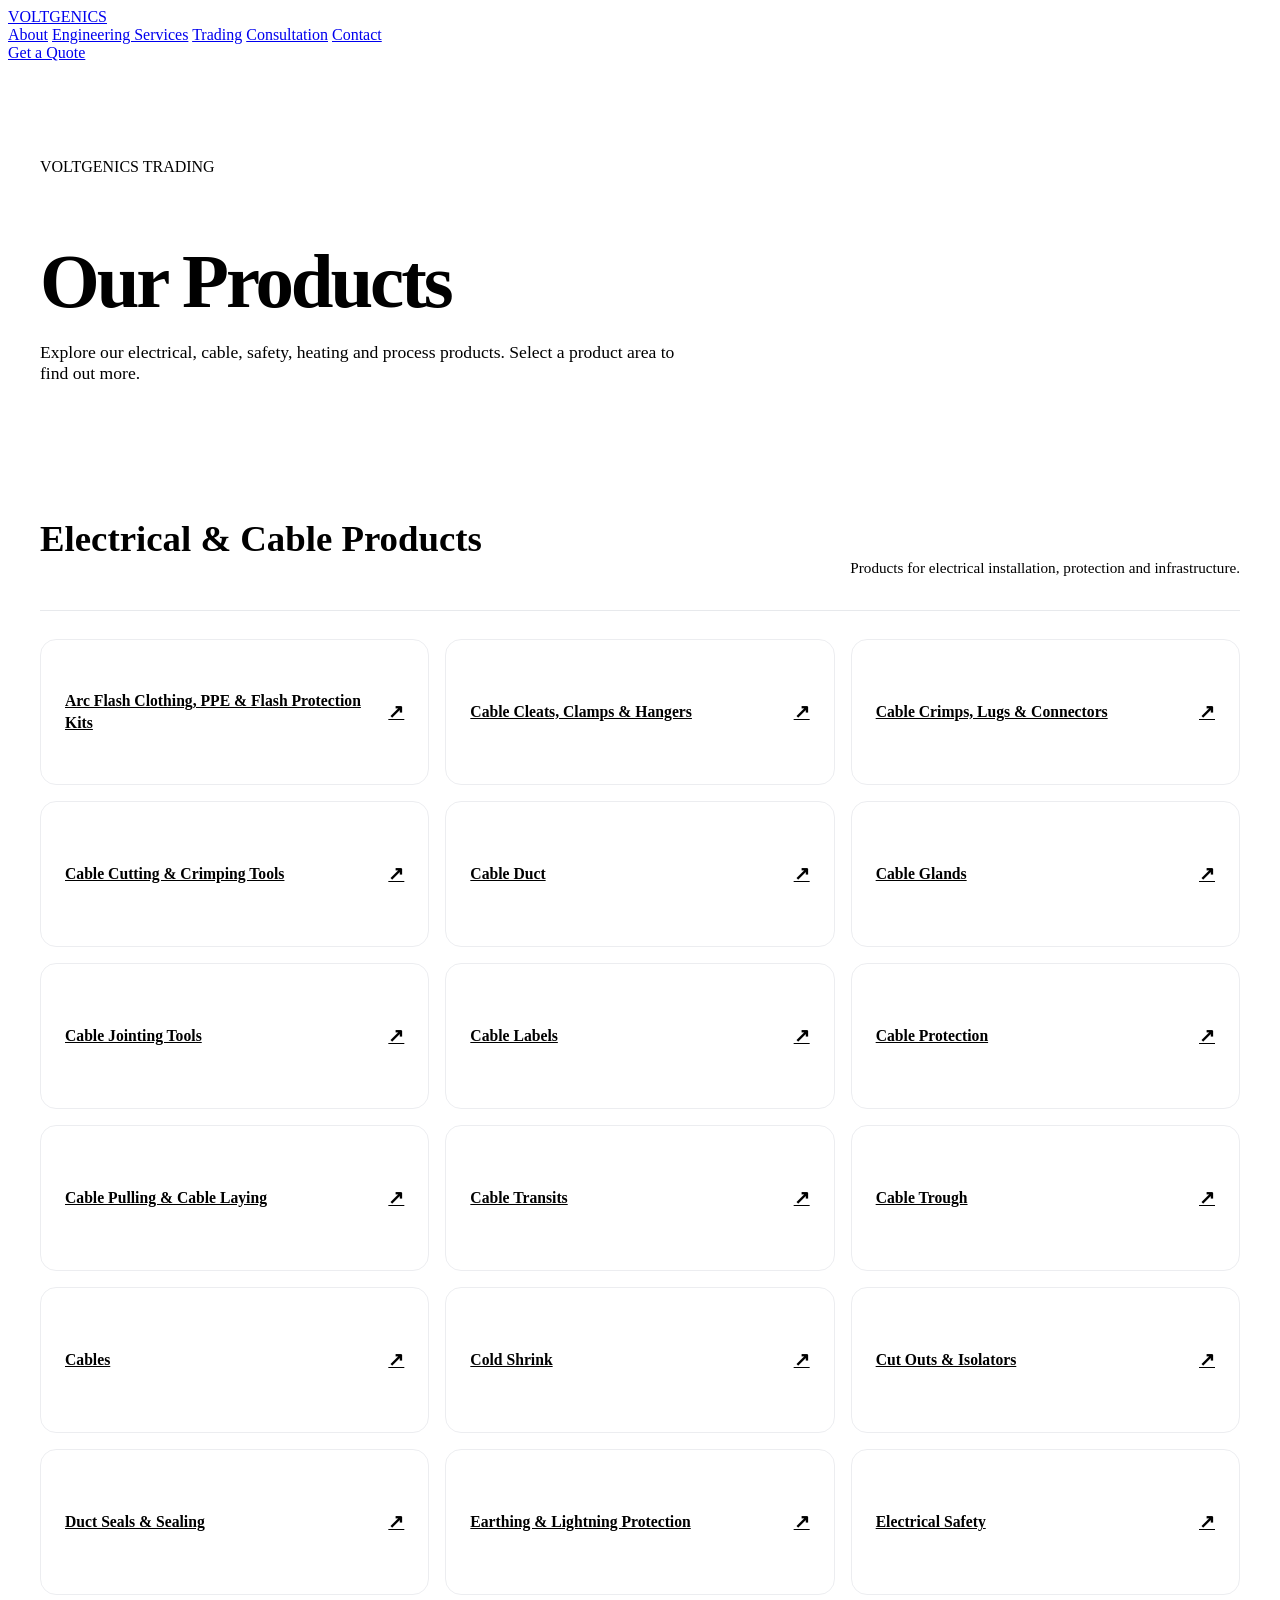
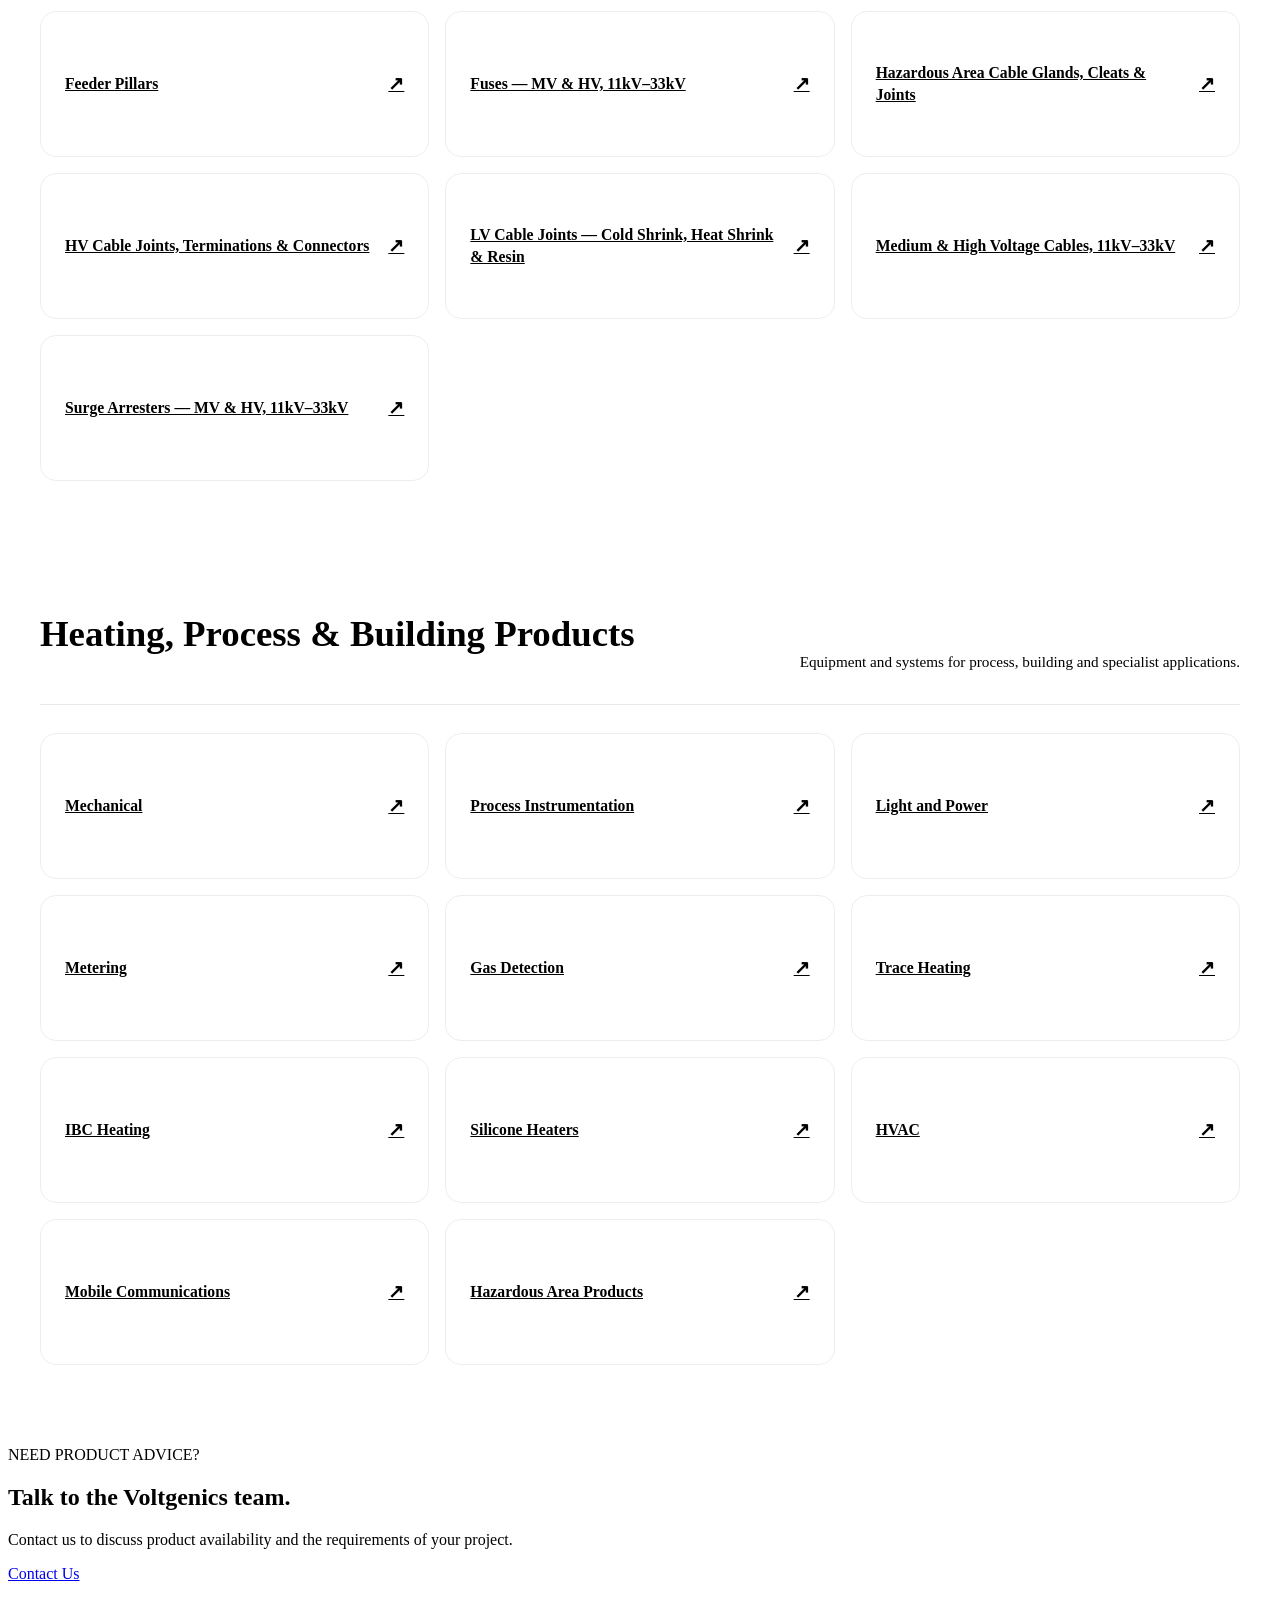
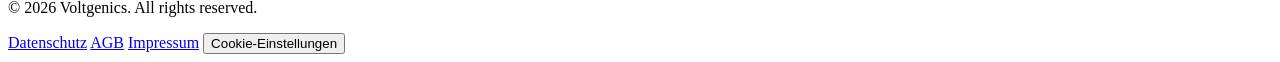
==== trading.html @ 8e9fd5e8 "Add website" ====
<!DOCTYPE html>
<html lang="en">
<head>
    <meta charset="UTF-8">
    <meta name="viewport" content="width=device-width, initial-scale=1.0">

    <title>Products | Voltgenics</title>
    <meta name="description"
        content="Browse Voltgenics electrical, cable, safety, heating and process instrumentation product ranges.">

    <link rel="stylesheet" href="css/style.css">

    <style>
        .products-intro {
            max-width: 1200px;
            margin: 0 auto;
            padding: 80px 30px 50px;
        }

        .products-intro h1 {
            max-width: 14ch;
            margin-bottom: 18px;
            color: var(--white);
            font-size: clamp(2.8rem, 6vw, 5rem);
            font-weight: 700;
            line-height: 1.1;
            letter-spacing: -0.04em;
        }

        .products-intro > p:last-child {
            max-width: 650px;
            color: var(--siberia);
            font-size: 1.1rem;
        }

        .product-section {
            max-width: 1200px;
            margin: 0 auto;
            padding: 35px 30px 65px;
        }

        .product-section-heading {
            display: flex;
            align-items: end;
            justify-content: space-between;
            gap: 24px;
            margin-bottom: 28px;
            padding-bottom: 18px;
            border-bottom: 1px solid rgba(148, 157, 169, 0.22);
        }

        .product-section-heading h2 {
            color: var(--white);
            font-size: clamp(1.6rem, 3vw, 2.3rem);
            font-weight: 700;
            line-height: 1.2;
        }

        .product-section-heading p {
            color: var(--siberia);
            font-size: 0.95rem;
        }

        .product-grid {
            display: grid;
            grid-template-columns: repeat(3, minmax(0, 1fr));
            gap: 16px;
        }

        .product-link {
            min-height: 100px;
            display: flex;
            align-items: center;
            justify-content: space-between;
            gap: 18px;
            padding: 22px 24px;
            border: 1px solid rgba(148, 157, 169, 0.18);
            border-radius: 16px;
            background: var(--retro-blue);
            color: var(--white);
            font-size: 0.98rem;
            font-weight: 700;
            line-height: 1.4;
            transition: border-color 0.2s ease, background 0.2s ease, transform 0.2s ease;
        }

        .product-link::after {
            content: "↗";
            flex: 0 0 auto;
            color: var(--spring-sky);
            font-size: 1.2rem;
            transition: transform 0.2s ease;
        }

        .product-link:hover {
            transform: translateY(-3px);
            border-color: var(--spring-sky);
            background: #355b81;
        }

        .product-link:hover::after {
            transform: translate(2px, -2px);
        }

        .product-link:focus-visible {
            outline: 3px solid var(--spring-sky);
            outline-offset: 3px;
        }

        @media (max-width: 900px) {
            .products-intro {
                padding: 65px 20px 35px;
            }

            .product-section {
                padding: 30px 20px 50px;
            }

            .product-grid {
                grid-template-columns: repeat(2, minmax(0, 1fr));
            }
        }

        @media (max-width: 600px) {
            .products-intro {
                padding-top: 50px;
            }

            .product-grid {
                grid-template-columns: 1fr;
            }

            .product-link {
                min-height: 82px;
                padding: 19px 20px;
            }

            .product-section-heading {
                align-items: start;
                flex-direction: column;
                gap: 8px;
            }
        }
    </style>
</head>

<body>
    <header>
        <nav class="navbar" aria-label="Main navigation">
            <a href="index.html" class="logo" aria-label="Voltgenics home">
                VOLTGENICS
            </a>

            <div class="nav-links">
                <a href="index.html#about">About</a>
                <a href="services.html">Engineering Services</a>
                <a href="trading.html#Trading">Trading</a>
                <a href="consultation.html#Consultation">Consultation</a>
                <a href="contact.html#contact">Contact</a>
            </div>

            <a href="index.html#contact" class="nav-button">Get a Quote</a>
        </nav>
    </header>

    <main>
        <section class="products-intro">
            <p class="eyebrow">VOLTGENICS TRADING</p>
            <h1>Our Products</h1>
            <p>
                Explore our electrical, cable, safety, heating and process
                products. Select a product area to find out more.
            </p>
        </section>

        <section class="product-section" aria-labelledby="electrical-products">
            <div class="product-section-heading">
                <h2 id="electrical-products">Electrical &amp; Cable Products</h2>
                <p>Products for electrical installation, protection and infrastructure.</p>
            </div>

            <div class="product-grid">
                <a class="product-link" href="https://www.powerandcables.com/product/arc-flash-clothing-protection/">Arc Flash Clothing, PPE &amp; Flash Protection Kits</a>
                <a class="product-link" href="https://www.powerandcables.com/product/cable-cleats/">Cable Cleats, Clamps &amp; Hangers</a>
                <a class="product-link" href="https://www.powerandcables.com/product/cable-crimps-lugs-connectors/">Cable Crimps, Lugs &amp; Connectors</a>
                <a class="product-link" href="https://www.powerandcables.com/product/cable-cutting-crimping-tools/">Cable Cutting &amp; Crimping Tools</a>
                <a class="product-link" href="https://www.powerandcables.com/product/cable-duct/">Cable Duct</a>
                <a class="product-link" href="https://www.powerandcables.com/product/cable-glands/">Cable Glands</a>
                <a class="product-link" href="https://www.powerandcables.com/product/cable-jointing-tools/">Cable Jointing Tools</a>
                <a class="product-link" href="https://www.powerandcables.com/product/cable-labels/">Cable Labels</a>
                <a class="product-link" href="https://www.powerandcables.com/product/cable-protection/">Cable Protection</a>
                <a class="product-link" href="https://www.powerandcables.com/product/cable-pulling-laying/">Cable Pulling &amp; Cable Laying</a>
                <a class="product-link" href="https://www.powerandcables.com/product/cable-transits/">Cable Transits</a>
                <a class="product-link" href="https://www.powerandcables.com/product/cable-trough/">Cable Trough</a>
                <a class="product-link" href="https://www.powerandcables.com/product/offshore-cables/">Cables</a>
                <a class="product-link" href="https://www.powerandcables.com/product/cold-shrink/">Cold Shrink</a>
                <a class="product-link" href="https://www.powerandcables.com/product/cut-outs-isolators/">Cut Outs &amp; Isolators</a>
                <a class="product-link" href="https://www.powerandcables.com/product/duct-seals/">Duct Seals &amp; Sealing</a>
                <a class="product-link" href="https://www.powerandcables.com/product/earthing-lightning-protection/">Earthing &amp; Lightning Protection</a>
                <a class="product-link" href="https://www.powerandcables.com/product/electrical-safety/">Electrical Safety</a>
                <a class="product-link" href="https://www.powerandcables.com/product/feeder-pillars/">Feeder Pillars</a>
                <a class="product-link" href="https://www.powerandcables.com/product/fuses-hv-mv-11kv-33kv/">Fuses — MV &amp; HV, 11kV–33kV</a>
                <a class="product-link" href="https://www.powerandcables.com/product/hazardous-area/">Hazardous Area Cable Glands, Cleats &amp; Joints</a>
                <a class="product-link" href="https://www.powerandcables.com/product/hv-cable-joints-terminations-connectors/">HV Cable Joints, Terminations &amp; Connectors</a>
                <a class="product-link" href="https://www.powerandcables.com/product/lv-cable-joints/">LV Cable Joints — Cold Shrink, Heat Shrink &amp; Resin</a>
                <a class="product-link" href="https://www.powerandcables.com/product/11kv-33kv-mv-hv-cables/">Medium &amp; High Voltage Cables, 11kV–33kV</a>
                <a class="product-link" href="https://www.powerandcables.com/product/surge-arresters-mv-hv-11kv-33kv/">Surge Arresters — MV &amp; HV, 11kV–33kV</a>
            </div>
        </section>

        <section class="product-section" aria-labelledby="heating-process-products">
            <div class="product-section-heading">
                <h2 id="heating-process-products">Heating, Process &amp; Building Products</h2>
                <p>Equipment and systems for process, building and specialist applications.</p>
            </div>

            <div class="product-grid">
                <a class="product-link" href="https://www.heatingandprocess.com/product/mechanical/">Mechanical</a>
                <a class="product-link" href="https://www.heatingandprocess.com/product/process-instrumentation/">Process Instrumentation</a>
                <a class="product-link" href="https://www.heatingandprocess.com/product/light-power/">Light and Power</a>
                <a class="product-link" href="https://www.heatingandprocess.com/product/metering/">Metering</a>
                <a class="product-link" href="https://www.heatingandprocess.com/product/gas-detection/">Gas Detection</a>
                <a class="product-link" href="https://www.heatingandprocess.com/product/trace-heating/">Trace Heating</a>
                <a class="product-link" href="https://www.heatingandprocess.com/product/ibc-heating/">IBC Heating</a>
                <a class="product-link" href="https://www.heatingandprocess.com/product/silicone-heaters/">Silicone Heaters</a>
                <a class="product-link" href="https://www.heatingandprocess.com/product/hvac-breeam-leak-detection-valves-wras/">HVAC</a>
                <a class="product-link" href="https://www.heatingandprocess.com/product/mobile-communications/">Mobile Communications</a>
                <a class="product-link" href="https://www.heatingandprocess.com/product/hazardous-area-products/">Hazardous Area Products</a>
            </div>
        </section>

        <section class="contact">
            <p class="eyebrow">NEED PRODUCT ADVICE?</p>
            <h2>Talk to the Voltgenics team.</h2>
            <p>
                Contact us to discuss product availability and the requirements
                of your project.
            </p>
            <a href="index.html#contact" class="button-primary">Contact Us</a>
        </section>
    </main>

<footer>
    <p>© 2026 Voltgenics. All rights reserved.</p>

    <nav class="footer-legal" aria-label="Legal information">
        <a href="datenschutz.html">Datenschutz</a>
        <a href="agb.html">AGB</a>
        <a href="impressum.html">Impressum</a>
        <button type="button" id="open-cookie-settings">
            Cookie-Einstellungen
        </button>
    </nav>
</footer>
</body>
</html>
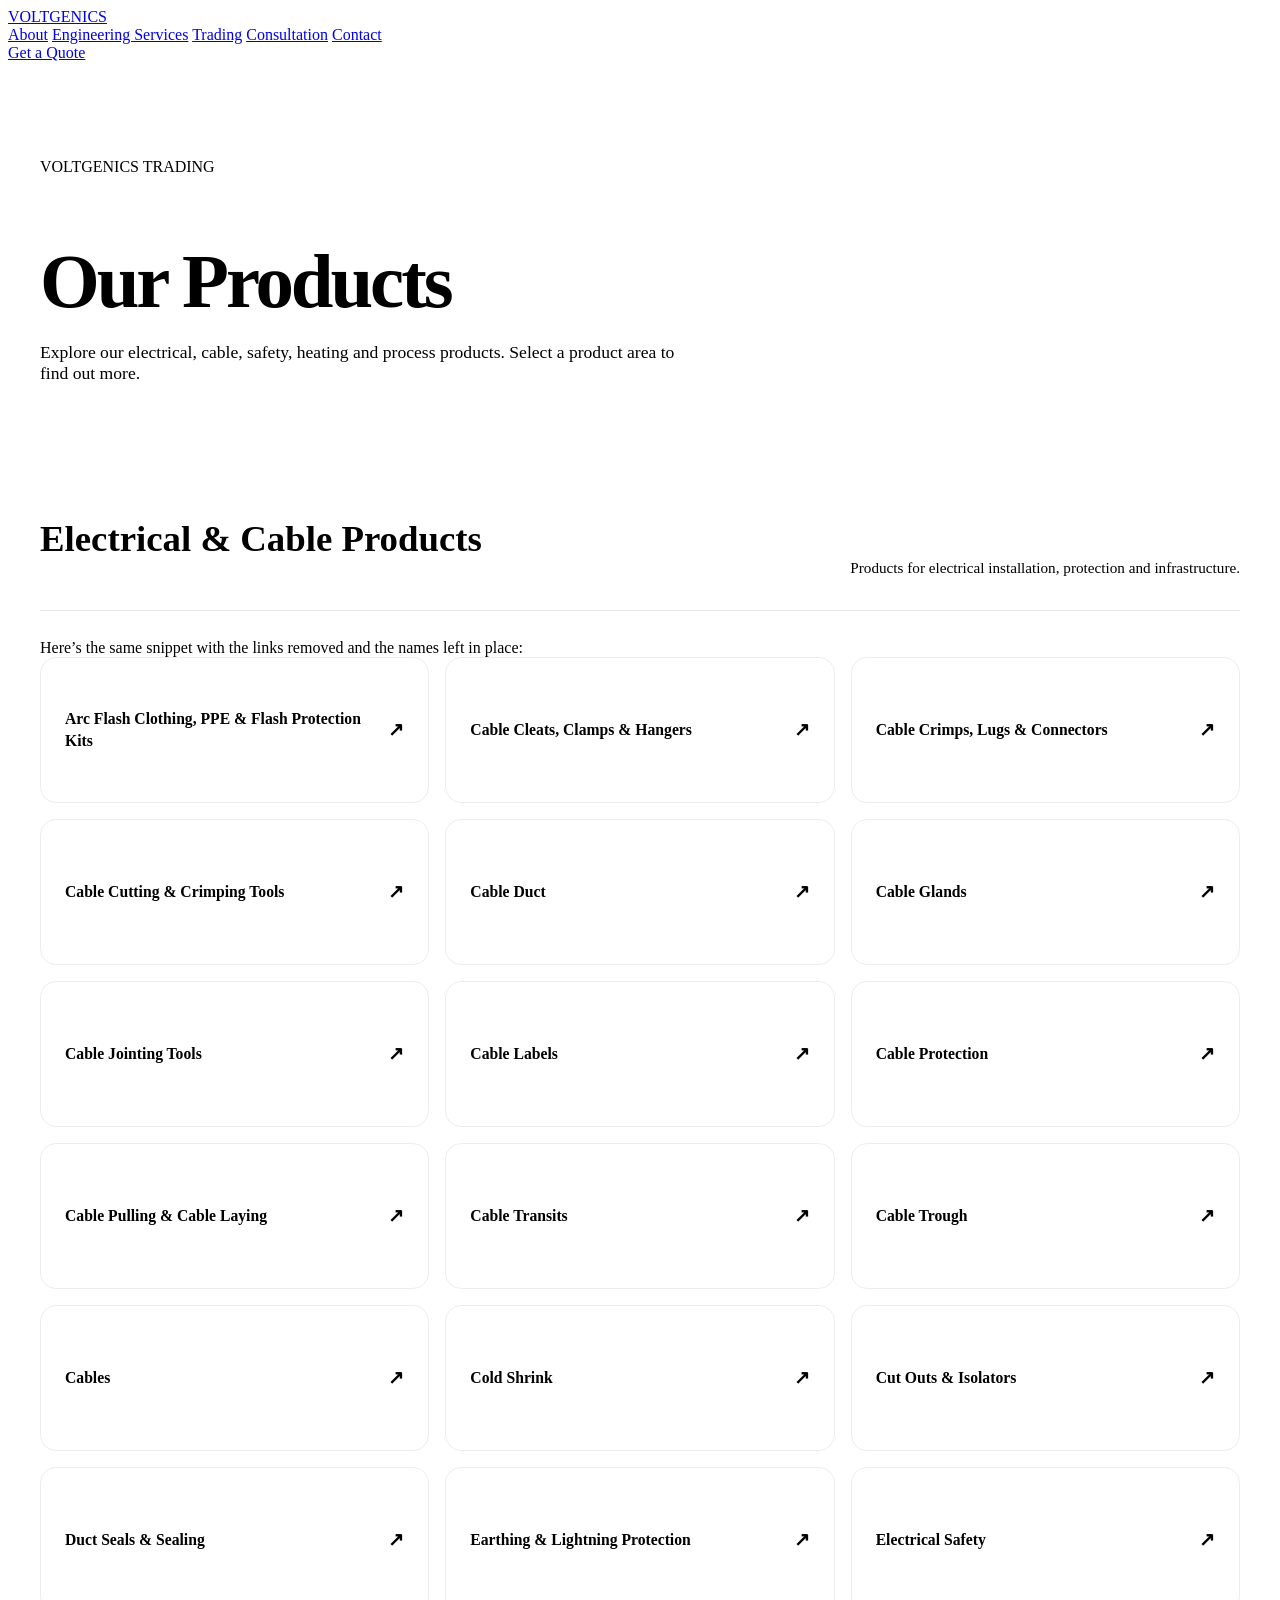
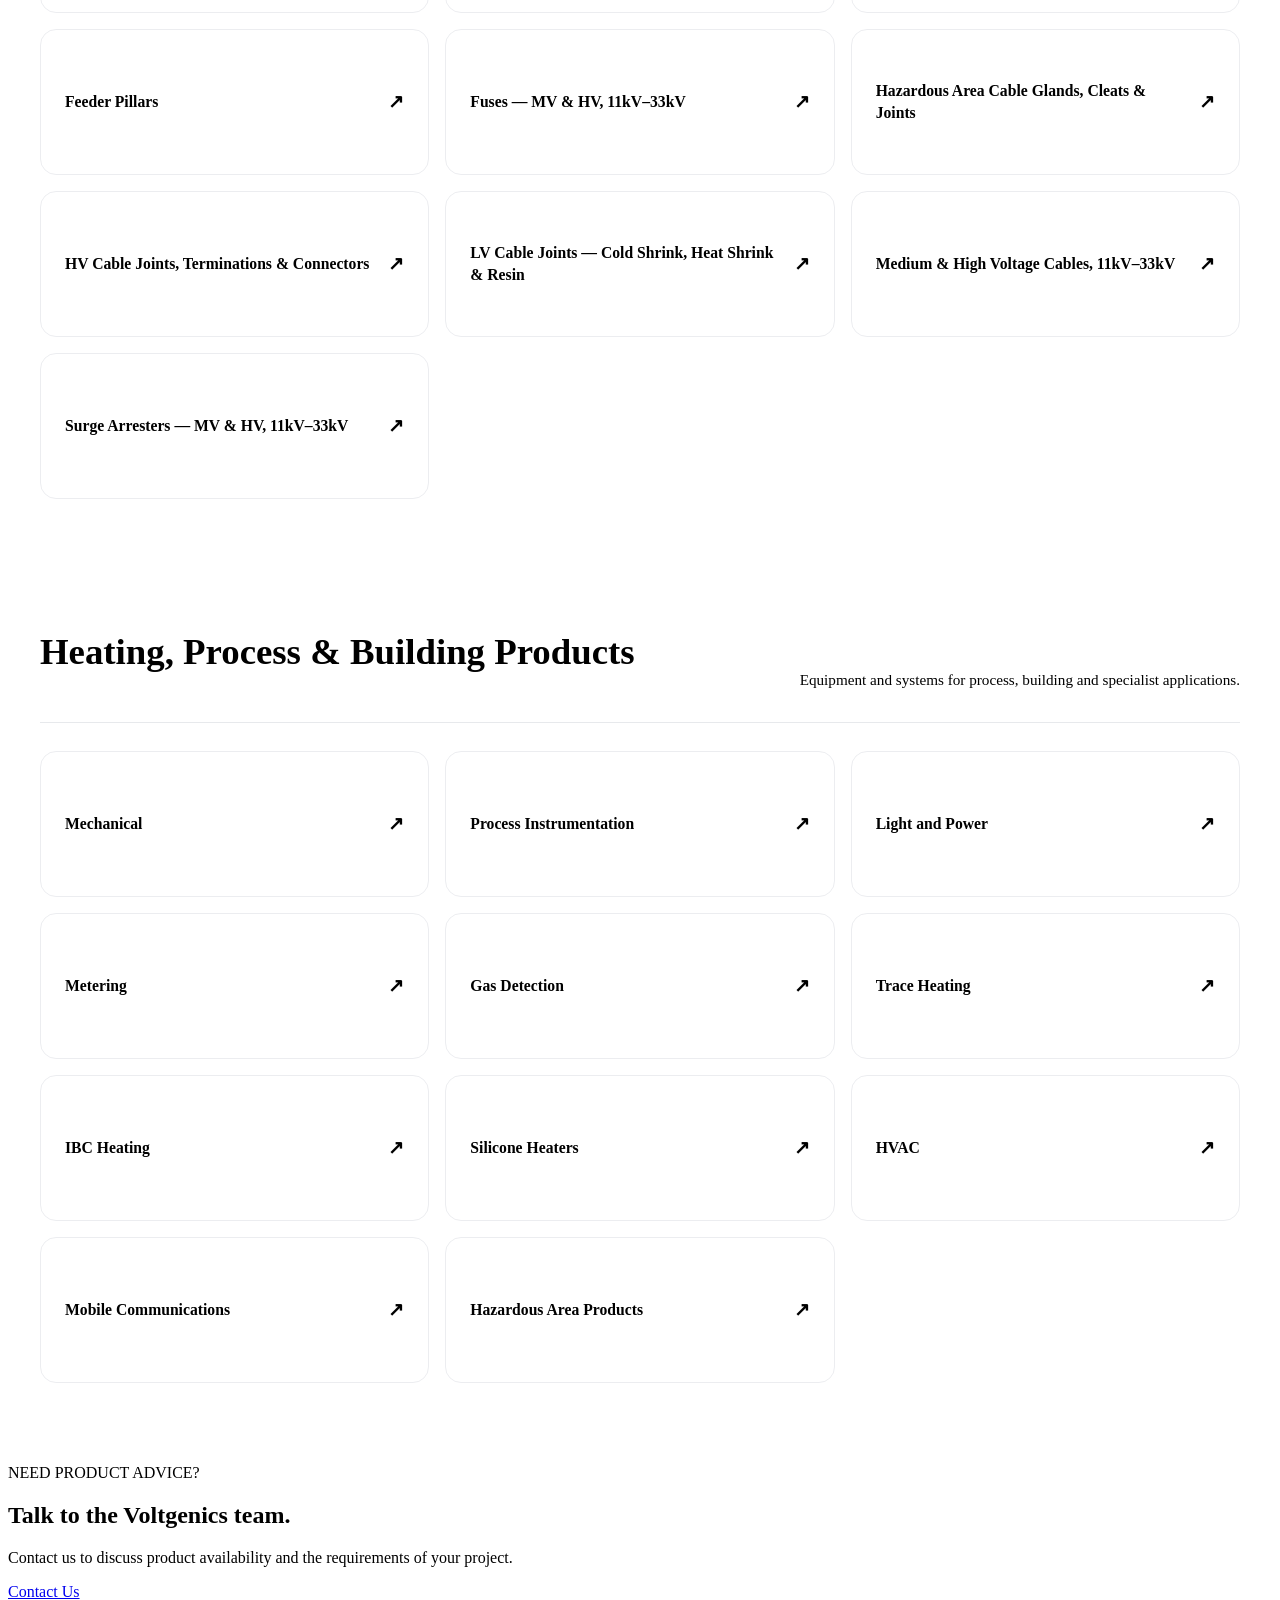
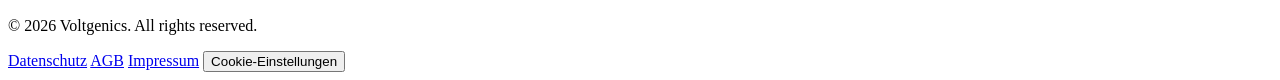
==== commit 1868d30c: "Update trading page" ====
--- a/trading.html
+++ b/trading.html
@@ -179,55 +179,57 @@
                 <p>Products for electrical installation, protection and infrastructure.</p>
             </div>
 
-            <div class="product-grid">
-                <a class="product-link" href="https://www.powerandcables.com/product/arc-flash-clothing-protection/">Arc Flash Clothing, PPE &amp; Flash Protection Kits</a>
-                <a class="product-link" href="https://www.powerandcables.com/product/cable-cleats/">Cable Cleats, Clamps &amp; Hangers</a>
-                <a class="product-link" href="https://www.powerandcables.com/product/cable-crimps-lugs-connectors/">Cable Crimps, Lugs &amp; Connectors</a>
-                <a class="product-link" href="https://www.powerandcables.com/product/cable-cutting-crimping-tools/">Cable Cutting &amp; Crimping Tools</a>
-                <a class="product-link" href="https://www.powerandcables.com/product/cable-duct/">Cable Duct</a>
-                <a class="product-link" href="https://www.powerandcables.com/product/cable-glands/">Cable Glands</a>
-                <a class="product-link" href="https://www.powerandcables.com/product/cable-jointing-tools/">Cable Jointing Tools</a>
-                <a class="product-link" href="https://www.powerandcables.com/product/cable-labels/">Cable Labels</a>
-                <a class="product-link" href="https://www.powerandcables.com/product/cable-protection/">Cable Protection</a>
-                <a class="product-link" href="https://www.powerandcables.com/product/cable-pulling-laying/">Cable Pulling &amp; Cable Laying</a>
-                <a class="product-link" href="https://www.powerandcables.com/product/cable-transits/">Cable Transits</a>
-                <a class="product-link" href="https://www.powerandcables.com/product/cable-trough/">Cable Trough</a>
-                <a class="product-link" href="https://www.powerandcables.com/product/offshore-cables/">Cables</a>
-                <a class="product-link" href="https://www.powerandcables.com/product/cold-shrink/">Cold Shrink</a>
-                <a class="product-link" href="https://www.powerandcables.com/product/cut-outs-isolators/">Cut Outs &amp; Isolators</a>
-                <a class="product-link" href="https://www.powerandcables.com/product/duct-seals/">Duct Seals &amp; Sealing</a>
-                <a class="product-link" href="https://www.powerandcables.com/product/earthing-lightning-protection/">Earthing &amp; Lightning Protection</a>
-                <a class="product-link" href="https://www.powerandcables.com/product/electrical-safety/">Electrical Safety</a>
-                <a class="product-link" href="https://www.powerandcables.com/product/feeder-pillars/">Feeder Pillars</a>
-                <a class="product-link" href="https://www.powerandcables.com/product/fuses-hv-mv-11kv-33kv/">Fuses — MV &amp; HV, 11kV–33kV</a>
-                <a class="product-link" href="https://www.powerandcables.com/product/hazardous-area/">Hazardous Area Cable Glands, Cleats &amp; Joints</a>
-                <a class="product-link" href="https://www.powerandcables.com/product/hv-cable-joints-terminations-connectors/">HV Cable Joints, Terminations &amp; Connectors</a>
-                <a class="product-link" href="https://www.powerandcables.com/product/lv-cable-joints/">LV Cable Joints — Cold Shrink, Heat Shrink &amp; Resin</a>
-                <a class="product-link" href="https://www.powerandcables.com/product/11kv-33kv-mv-hv-cables/">Medium &amp; High Voltage Cables, 11kV–33kV</a>
-                <a class="product-link" href="https://www.powerandcables.com/product/surge-arresters-mv-hv-11kv-33kv/">Surge Arresters — MV &amp; HV, 11kV–33kV</a>
-            </div>
-        </section>
-
-        <section class="product-section" aria-labelledby="heating-process-products">
-            <div class="product-section-heading">
-                <h2 id="heating-process-products">Heating, Process &amp; Building Products</h2>
-                <p>Equipment and systems for process, building and specialist applications.</p>
-            </div>
-
-            <div class="product-grid">
-                <a class="product-link" href="https://www.heatingandprocess.com/product/mechanical/">Mechanical</a>
-                <a class="product-link" href="https://www.heatingandprocess.com/product/process-instrumentation/">Process Instrumentation</a>
-                <a class="product-link" href="https://www.heatingandprocess.com/product/light-power/">Light and Power</a>
-                <a class="product-link" href="https://www.heatingandprocess.com/product/metering/">Metering</a>
-                <a class="product-link" href="https://www.heatingandprocess.com/product/gas-detection/">Gas Detection</a>
-                <a class="product-link" href="https://www.heatingandprocess.com/product/trace-heating/">Trace Heating</a>
-                <a class="product-link" href="https://www.heatingandprocess.com/product/ibc-heating/">IBC Heating</a>
-                <a class="product-link" href="https://www.heatingandprocess.com/product/silicone-heaters/">Silicone Heaters</a>
-                <a class="product-link" href="https://www.heatingandprocess.com/product/hvac-breeam-leak-detection-valves-wras/">HVAC</a>
-                <a class="product-link" href="https://www.heatingandprocess.com/product/mobile-communications/">Mobile Communications</a>
-                <a class="product-link" href="https://www.heatingandprocess.com/product/hazardous-area-products/">Hazardous Area Products</a>
-            </div>
-        </section>
+            Here’s the same snippet with the links removed and the names left in place:
+
+<div class="product-grid">
+    <span class="product-link">Arc Flash Clothing, PPE &amp; Flash Protection Kits</span>
+    <span class="product-link">Cable Cleats, Clamps &amp; Hangers</span>
+    <span class="product-link">Cable Crimps, Lugs &amp; Connectors</span>
+    <span class="product-link">Cable Cutting &amp; Crimping Tools</span>
+    <span class="product-link">Cable Duct</span>
+    <span class="product-link">Cable Glands</span>
+    <span class="product-link">Cable Jointing Tools</span>
+    <span class="product-link">Cable Labels</span>
+    <span class="product-link">Cable Protection</span>
+    <span class="product-link">Cable Pulling &amp; Cable Laying</span>
+    <span class="product-link">Cable Transits</span>
+    <span class="product-link">Cable Trough</span>
+    <span class="product-link">Cables</span>
+    <span class="product-link">Cold Shrink</span>
+    <span class="product-link">Cut Outs &amp; Isolators</span>
+    <span class="product-link">Duct Seals &amp; Sealing</span>
+    <span class="product-link">Earthing &amp; Lightning Protection</span>
+    <span class="product-link">Electrical Safety</span>
+    <span class="product-link">Feeder Pillars</span>
+    <span class="product-link">Fuses — MV &amp; HV, 11kV–33kV</span>
+    <span class="product-link">Hazardous Area Cable Glands, Cleats &amp; Joints</span>
+    <span class="product-link">HV Cable Joints, Terminations &amp; Connectors</span>
+    <span class="product-link">LV Cable Joints — Cold Shrink, Heat Shrink &amp; Resin</span>
+    <span class="product-link">Medium &amp; High Voltage Cables, 11kV–33kV</span>
+    <span class="product-link">Surge Arresters — MV &amp; HV, 11kV–33kV</span>
+</div>
+</section>
+
+<section class="product-section" aria-labelledby="heating-process-products">
+    <div class="product-section-heading">
+        <h2 id="heating-process-products">Heating, Process &amp; Building Products</h2>
+        <p>Equipment and systems for process, building and specialist applications.</p>
+    </div>
+
+    <div class="product-grid">
+        <span class="product-link">Mechanical</span>
+        <span class="product-link">Process Instrumentation</span>
+        <span class="product-link">Light and Power</span>
+        <span class="product-link">Metering</span>
+        <span class="product-link">Gas Detection</span>
+        <span class="product-link">Trace Heating</span>
+        <span class="product-link">IBC Heating</span>
+        <span class="product-link">Silicone Heaters</span>
+        <span class="product-link">HVAC</span>
+        <span class="product-link">Mobile Communications</span>
+        <span class="product-link">Hazardous Area Products</span>
+    </div>
+</section>
 
         <section class="contact">
             <p class="eyebrow">NEED PRODUCT ADVICE?</p>
